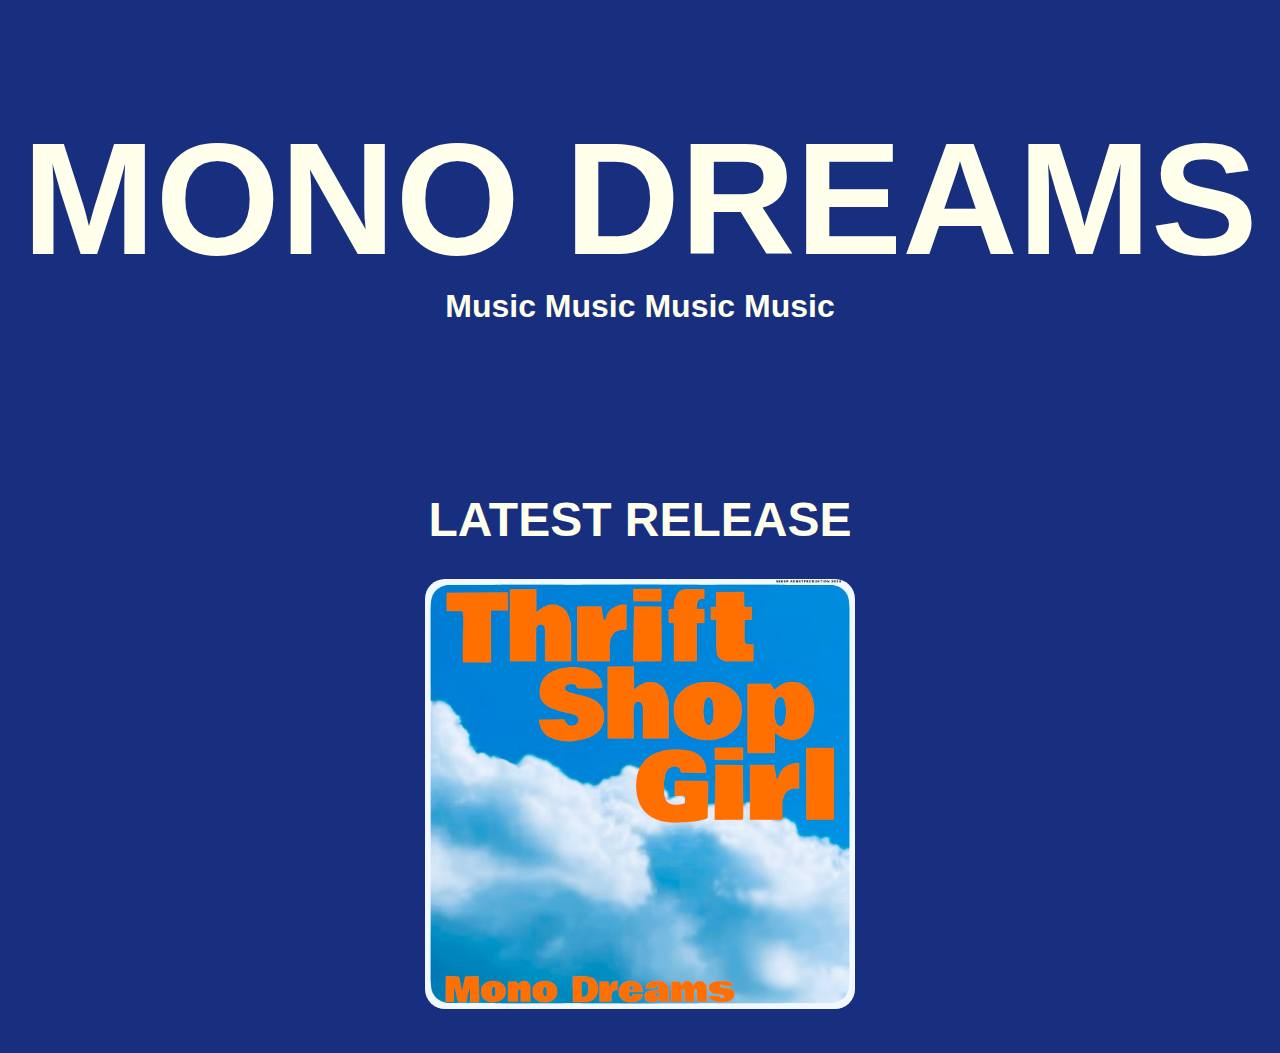
==== index.html @ 294a7757 "Add files via upload" ====
<!DOCTYPE html>
<html lang="en">
<head>
    <meta charset="UTF-8">
    <meta name="viewport" content="width=device-width, initial-scale=1.0">
    <title>Mono Dreams</title>
    <link rel="stylesheet" href="style.css">
</head>
<body>
    <h1>MONO DREAMS</h1>
    <h2>Music Music Music Music</h2>
    <br>
    <br>
    <br>
    <br>
    <br>
    <br>
    <h1 style ="font-size: 300%;">LATEST RELEASE</h1>
    <img src="thrift.jpg" height="400" class="cardCenter">
    <br>
    <br>

</body>
</html>
---- style.css ----
body 
{
    background-color: rgb(23, 47, 126);
}
h1
{
    color: rgb(255, 255, 235);
    font-family:Impact, Haettenschweiler, 'Arial Narrow Bold', sans-serif;
    text-align: center;
    font-size: 500%;
}
h2
{
    font-family: Impact, Haettenschweiler, 'Arial Narrow Bold', sans-serif;
    color: rgb(255, 255, 235);
    text-align: center;
    font-size: 170%;
    margin-top: -40px;
}
p
{
    font-family: Impact, Haettenschweiler, 'Arial Narrow Bold', sans-serif;
    color: rgb(255, 255, 235);
    text-align: center;
    margin-left: 10%;
    margin-right: 10%; 
}

.cardCenter {
    display: block;
    margin: auto;
    border: 0px;
    border-radius: 20px;
}
img {
    width: 430px;
    height: auto;
}

@media (min-width: 700px) {

    h1 {
        font-size: 700%;
    }
    h2 {
        margin-top: -70px;
    }

 }

@media (min-width: 1000px) {

    h1 {
        font-size: 1000%;
    }
    h2 {
        font-size: 200%;
        margin-top: -110px;
    }
    p {
        max-width: 700px;
        text-align: center;
        margin: 0 auto;
    }

 }
 @media (max-width: 500px) {
    p {
        
        text-align: justify;
        margin: 63 auto;
    }
 }
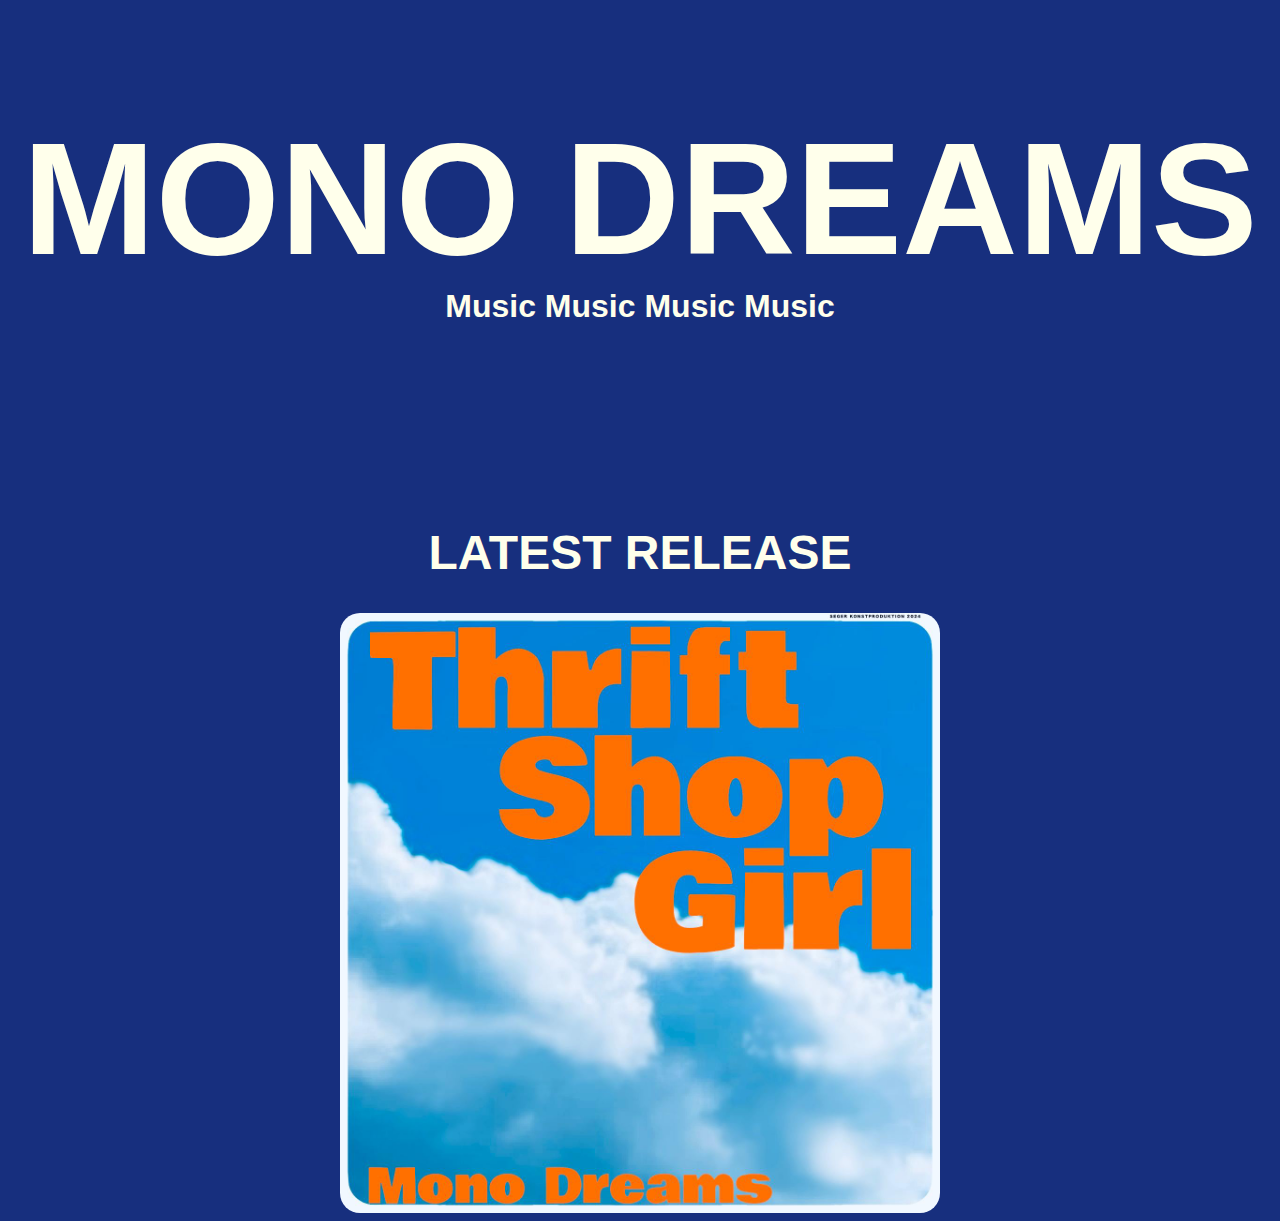
==== commit d36d16e6: "Update index.html" ====
--- a/index.html
+++ b/index.html
@@ -9,16 +9,9 @@
 <body>
     <h1>MONO DREAMS</h1>
     <h2>Music Music Music Music</h2>
-    <br>
-    <br>
-    <br>
-    <br>
-    <br>
-    <br>
-    <h1 style ="font-size: 300%;">LATEST RELEASE</h1>
+    <h1 class="break" style ="font-size: 300%;">LATEST RELEASE</h1>
     <img src="thrift.jpg" height="400" class="cardCenter">
-    <br>
-    <br>
+    
 
 </body>
-</html>+</html>
--- a/style.css
+++ b/style.css
@@ -26,15 +26,17 @@
     margin-right: 10%; 
 }
 
-.cardCenter {
+
+img {
+    width: 350px;
+    height: auto;
     display: block;
     margin: auto;
     border: 0px;
     border-radius: 20px;
 }
-img {
-    width: 430px;
-    height: auto;
+.break {
+    margin-top: 200px;
 }
 
 @media (min-width: 700px) {
@@ -45,6 +47,7 @@
     h2 {
         margin-top: -70px;
     }
+    
 
  }
 
@@ -62,12 +65,25 @@
         text-align: center;
         margin: 0 auto;
     }
+    img {
+        width: 600px;
+    }
 
  }
  @media (max-width: 500px) {
+    h1 {
+        font-size: 70px;
+    }
     p {
         
         text-align: justify;
         margin: 63 auto;
     }
- }+    img {
+        width: 230px;
+        border-radius: 15px;
+    }
+    .break{
+        margin-top: 100px;
+    }
+ }
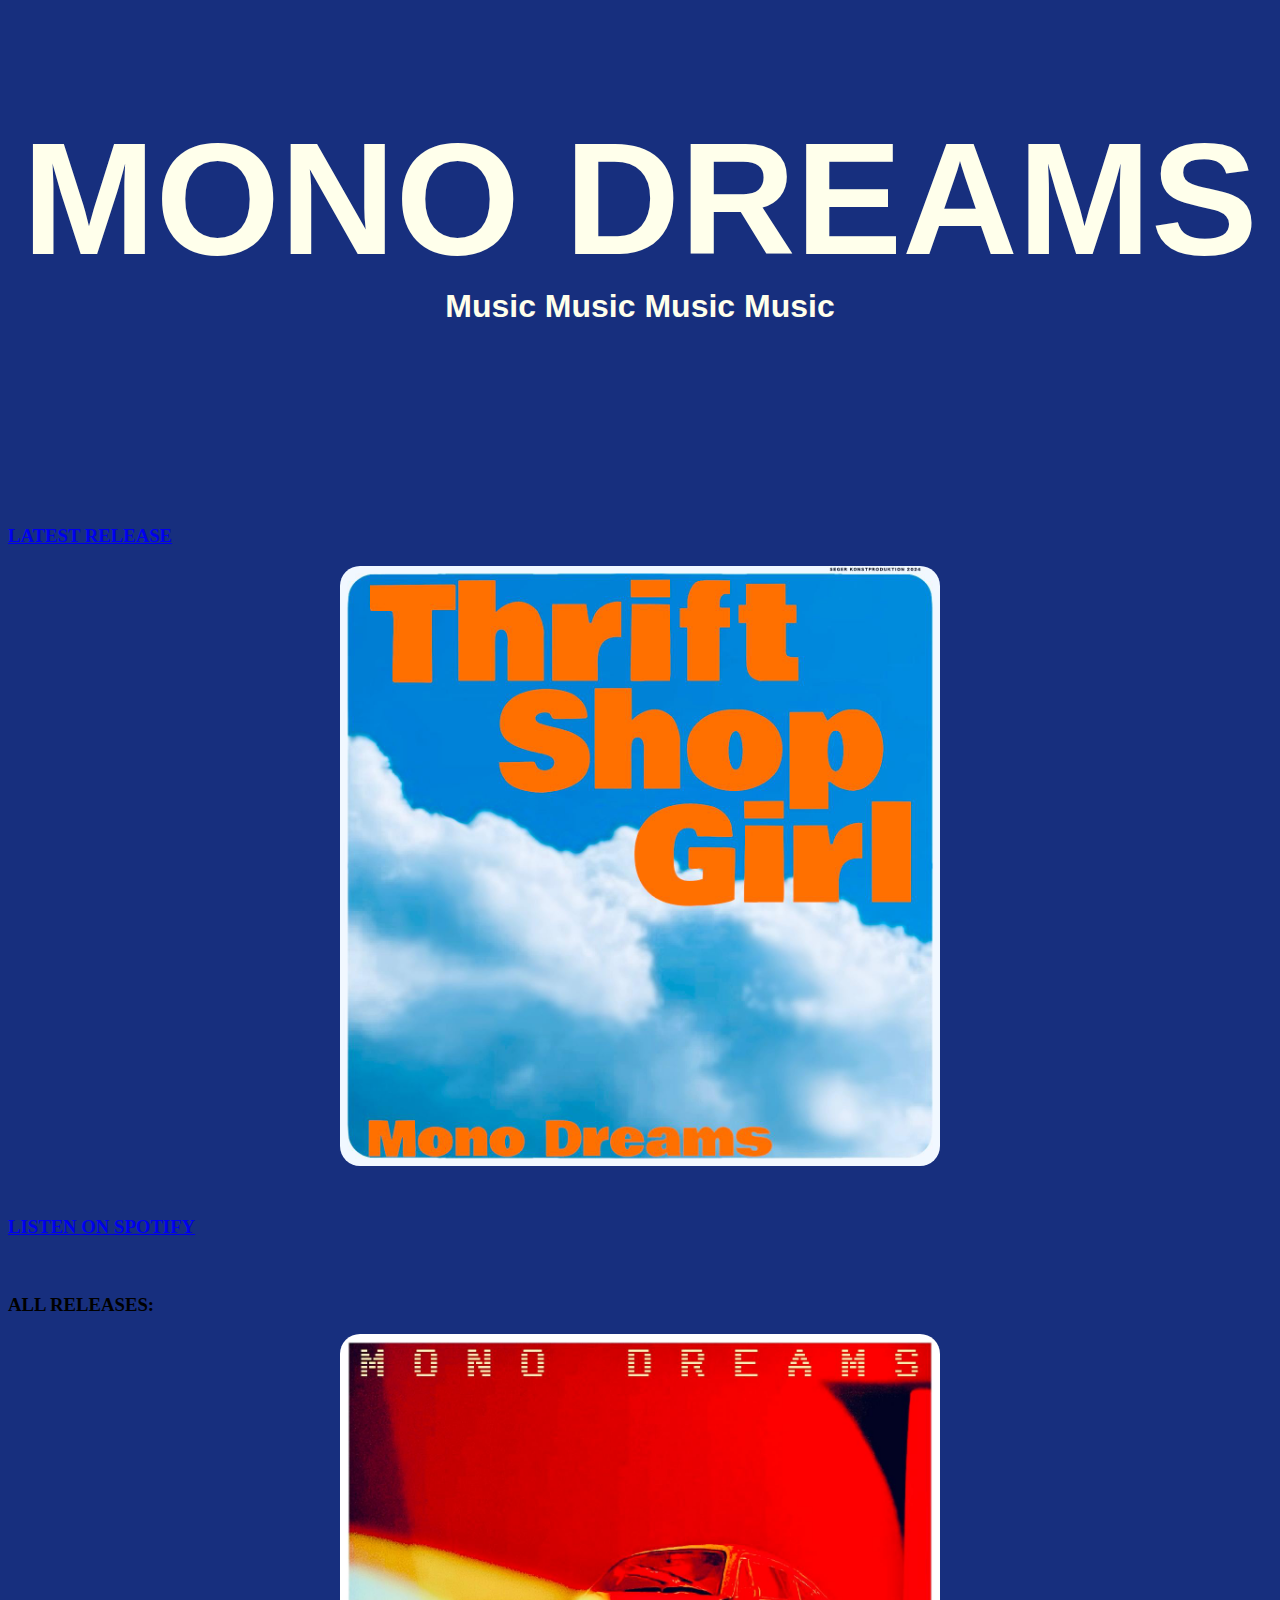
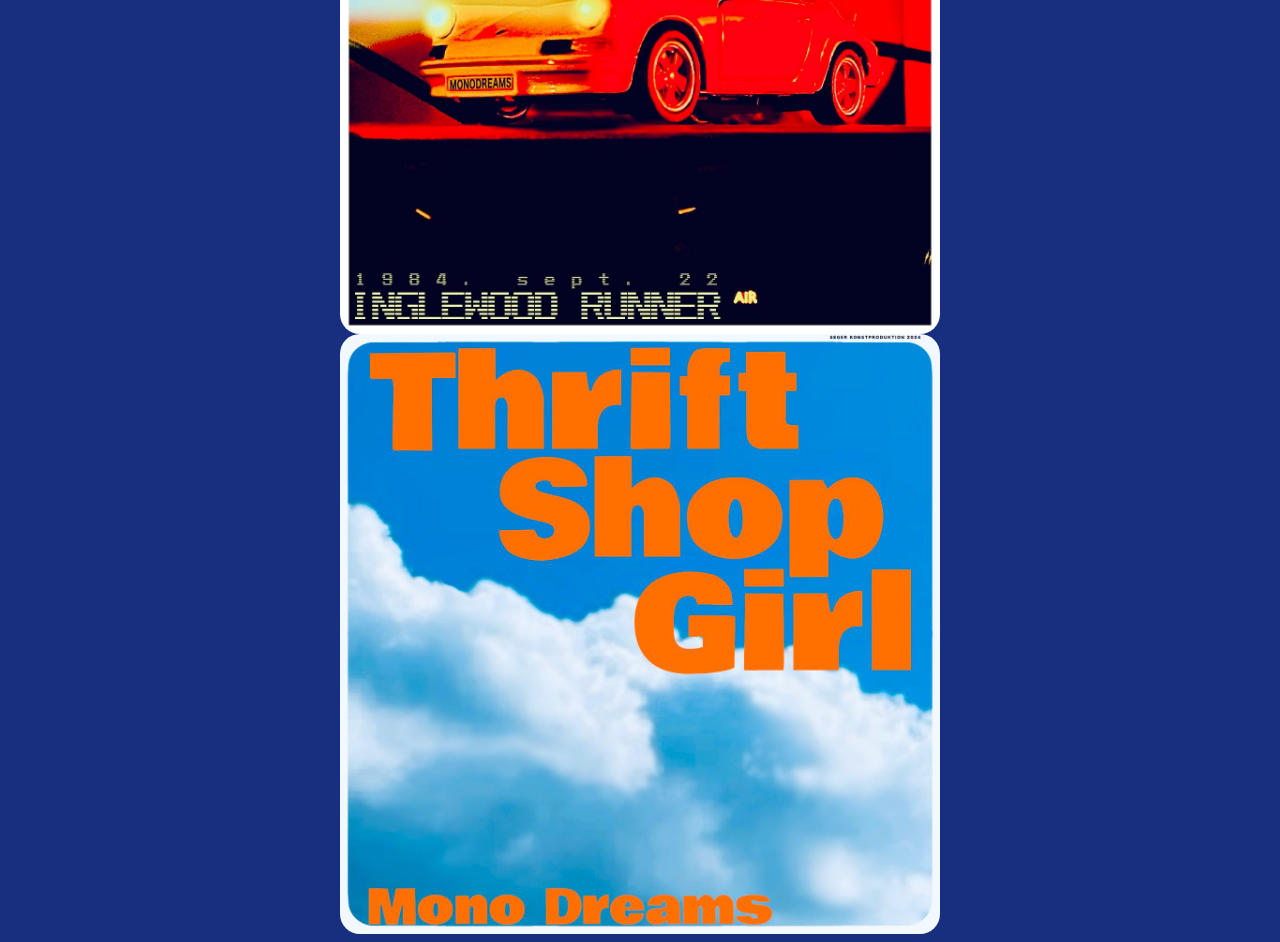
==== commit c400b872: "Update index.html" ====
--- a/index.html
+++ b/index.html
@@ -7,11 +7,44 @@
     <link rel="stylesheet" href="style.css">
 </head>
 <body>
+    
+    <header>
+    <div class="top">
     <h1>MONO DREAMS</h1>
     <h2>Music Music Music Music</h2>
-    <h1 class="break" style ="font-size: 300%;">LATEST RELEASE</h1>
-    <img src="thrift.jpg" height="400" class="cardCenter">
+    </div>
+    </header>
+
+    <main>
+    <h3 class="break">
+        <a href="https://open.spotify.com/album/6zKzTFUlU0olf4UFmrOg2P">LATEST RELEASE</a>
+    </h3>
+    <a href="https://open.spotify.com/album/6zKzTFUlU0olf4UFmrOg2P">
+        <img src="thrift.jpg" height="400" class="cardCenter">
+        <h3 style="margin-top: 50px;">LISTEN ON SPOTIFY</h3>
+    </a>
+    <br>
+    <div class="dark">
+        <h3>ALL RELEASES:</h3>      
+        <div style="margin-left: 10%; margin-right: 10%;">
+            <div class="cards">  
+            
+                <a href="https://open.spotify.com/album/3Knhh5wvZxhwTC6gbPI0Vq"><img src="inglewood.png"></a>
+                <a href="https://open.spotify.com/album/6zKzTFUlU0olf4UFmrOg2P"><img src="thrift.jpg"></a>
+
+            </div>
+        </div>   
+    </div>
     
+    </main>        
+        
+    <footer>
+        <p></p>
+    </footer>
+
+
+
+
 
 </body>
 </html>
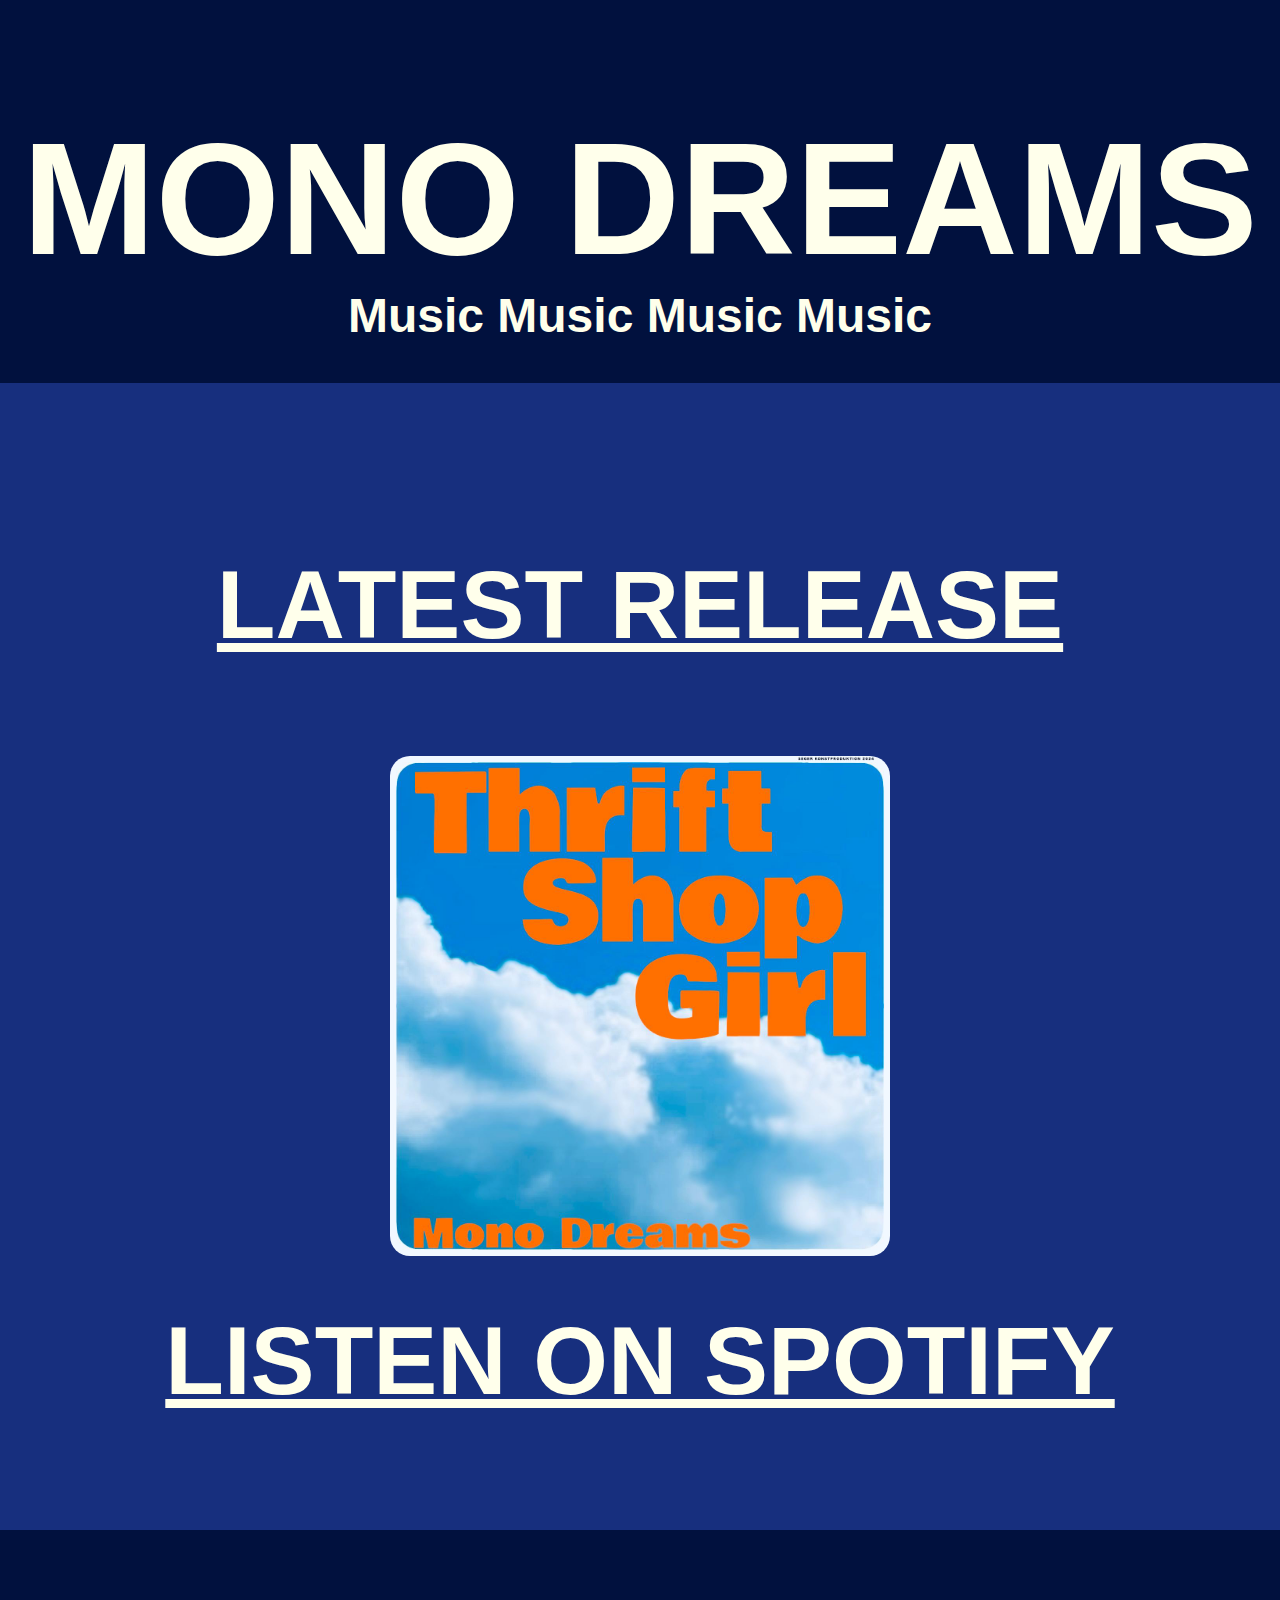
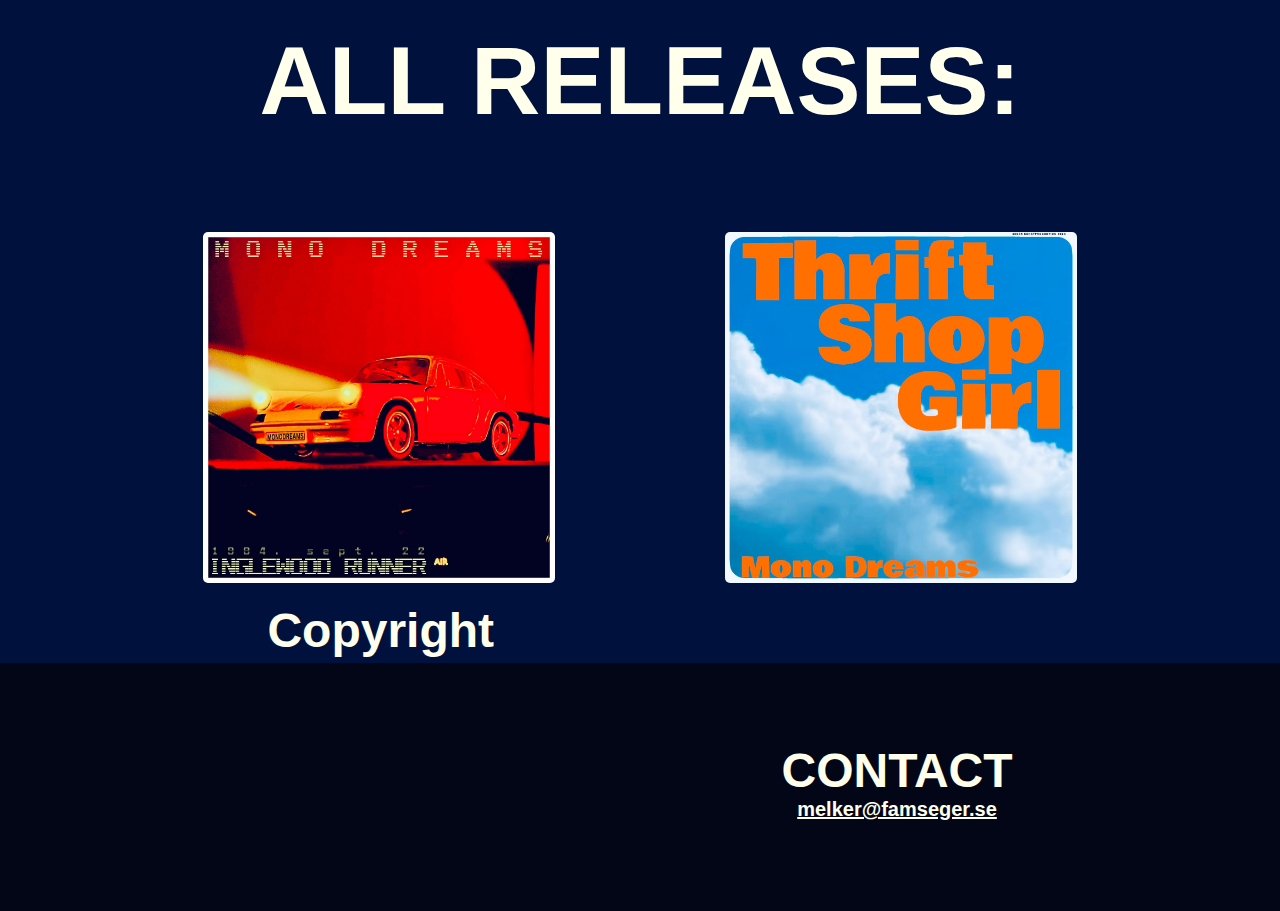
==== commit 875d9917: "Update index.html" ====
--- a/index.html
+++ b/index.html
@@ -5,6 +5,10 @@
     <meta name="viewport" content="width=device-width, initial-scale=1.0">
     <title>Mono Dreams</title>
     <link rel="stylesheet" href="style.css">
+    <link rel="preconnect" href="https://fonts.googleapis.com">
+    <link rel="preconnect" href="https://fonts.gstatic.com" crossorigin>
+    <link href="https://fonts.googleapis.com/css2?family=Anton&display=swap" rel="stylesheet">
+
 </head>
 <body>
     
@@ -39,7 +43,11 @@
     </main>        
         
     <footer>
-        <p></p>
+        <div class="cards">
+            <h2>Copyright</h2>
+        <h2 style="margin-top: 30px">CONTACT<a href="mailto:melker@famseger.se"><p style="font-size: 20px;">melker@famseger.se</p></a></h2>
+        
+    </div>
     </footer>
 
 
--- a/style.css
+++ b/style.css
@@ -1,6 +1,11 @@
 body 
 {
     background-color: rgb(23, 47, 126);
+    min-height: 100vh;
+    margin-left: 0;
+    margin-right: 0;
+    margin-bottom: 0px;
+
 }
 h1
 {
@@ -17,15 +22,26 @@
     font-size: 170%;
     margin-top: -40px;
 }
+h3{
+    color: rgb(255, 255, 235);
+    font-family:Impact, Haettenschweiler, 'Arial Narrow Bold', sans-serif;
+    text-align: center;
+    font-size: 300%;
+    margin-left: 30px;
+    margin-right: 30px;
+}
 p
 {
     font-family: Impact, Haettenschweiler, 'Arial Narrow Bold', sans-serif;
     color: rgb(255, 255, 235);
     text-align: center;
-    margin-left: 10%;
-    margin-right: 10%; 
+    margin-left: 50px;
+    margin-right: 50px;
 }
-
+a
+{
+    color: rgb(255, 255, 235);;
+}
 
 img {
     width: 350px;
@@ -36,7 +52,51 @@
     border-radius: 20px;
 }
 .break {
-    margin-top: 200px;
+    margin-top: 300px;
+}
+.top {
+    background-color: rgb(1, 17, 62);
+    position: absolute;
+    top: 0;
+    left: 0;
+    width: 100%;
+}
+.dark {
+    background-color: rgb(1, 17, 62);
+    padding-bottom: 50px;
+    flex-grow: 1;
+    margin-left: 0px;
+    margin-right: 0px;
+    padding-left: 0px;
+    padding-right: 0px;
+    width: 100%;
+    display: flex;
+    flex-direction: column;
+    margin-bottom: 0;
+}
+footer{
+    background-color: rgb(2, 6, 22);
+    left: 0;
+    width: 100%;
+    position: relative;
+    padding-top: 50px;
+    padding-bottom: 50px;
+    margin-bottom: 0px;
+    bottom: 0;
+}
+
+.cards {
+    display: flex;
+    flex-direction: row;
+    justify-content: space-evenly;
+    gap: 20px;
+    
+}
+.cards img {
+    width: 70%;
+    max-width: 1000px;
+    border-radius: 5px;
+    margin-bottom: 30px;
 }
 
 @media (min-width: 700px) {
@@ -47,18 +107,24 @@
     h2 {
         margin-top: -70px;
     }
-    
-
- }
-
+    h3 {
+        font-size: 450%;
+    }
+    .break {
+        margin-top: 350px;
+    }
+}
 @media (min-width: 1000px) {
 
     h1 {
         font-size: 1000%;
     }
     h2 {
-        font-size: 200%;
+        font-size: 300%;
         margin-top: -110px;
+    }
+    h3 {
+        font-size: 600%;
     }
     p {
         max-width: 700px;
@@ -66,24 +132,40 @@
         margin: 0 auto;
     }
     img {
-        width: 600px;
+        width: 500px;
+    }
+    .break {
+        margin-top: 550px;
     }
 
  }
+ 
+
+    
+
+
  @media (max-width: 500px) {
     h1 {
-        font-size: 70px;
+        font-size: 90px;
     }
     p {
         
         text-align: justify;
-        margin: 63 auto;
+        margin: 0 auto;
     }
     img {
         width: 230px;
         border-radius: 15px;
     }
     .break{
-        margin-top: 100px;
+        margin-top: 425px;
     }
  }
+ @media (max-width: 350px) {
+    h1 {
+        font-size: 80px;
+    }
+    .break{
+        margin-top: 350px;
+    }
+}
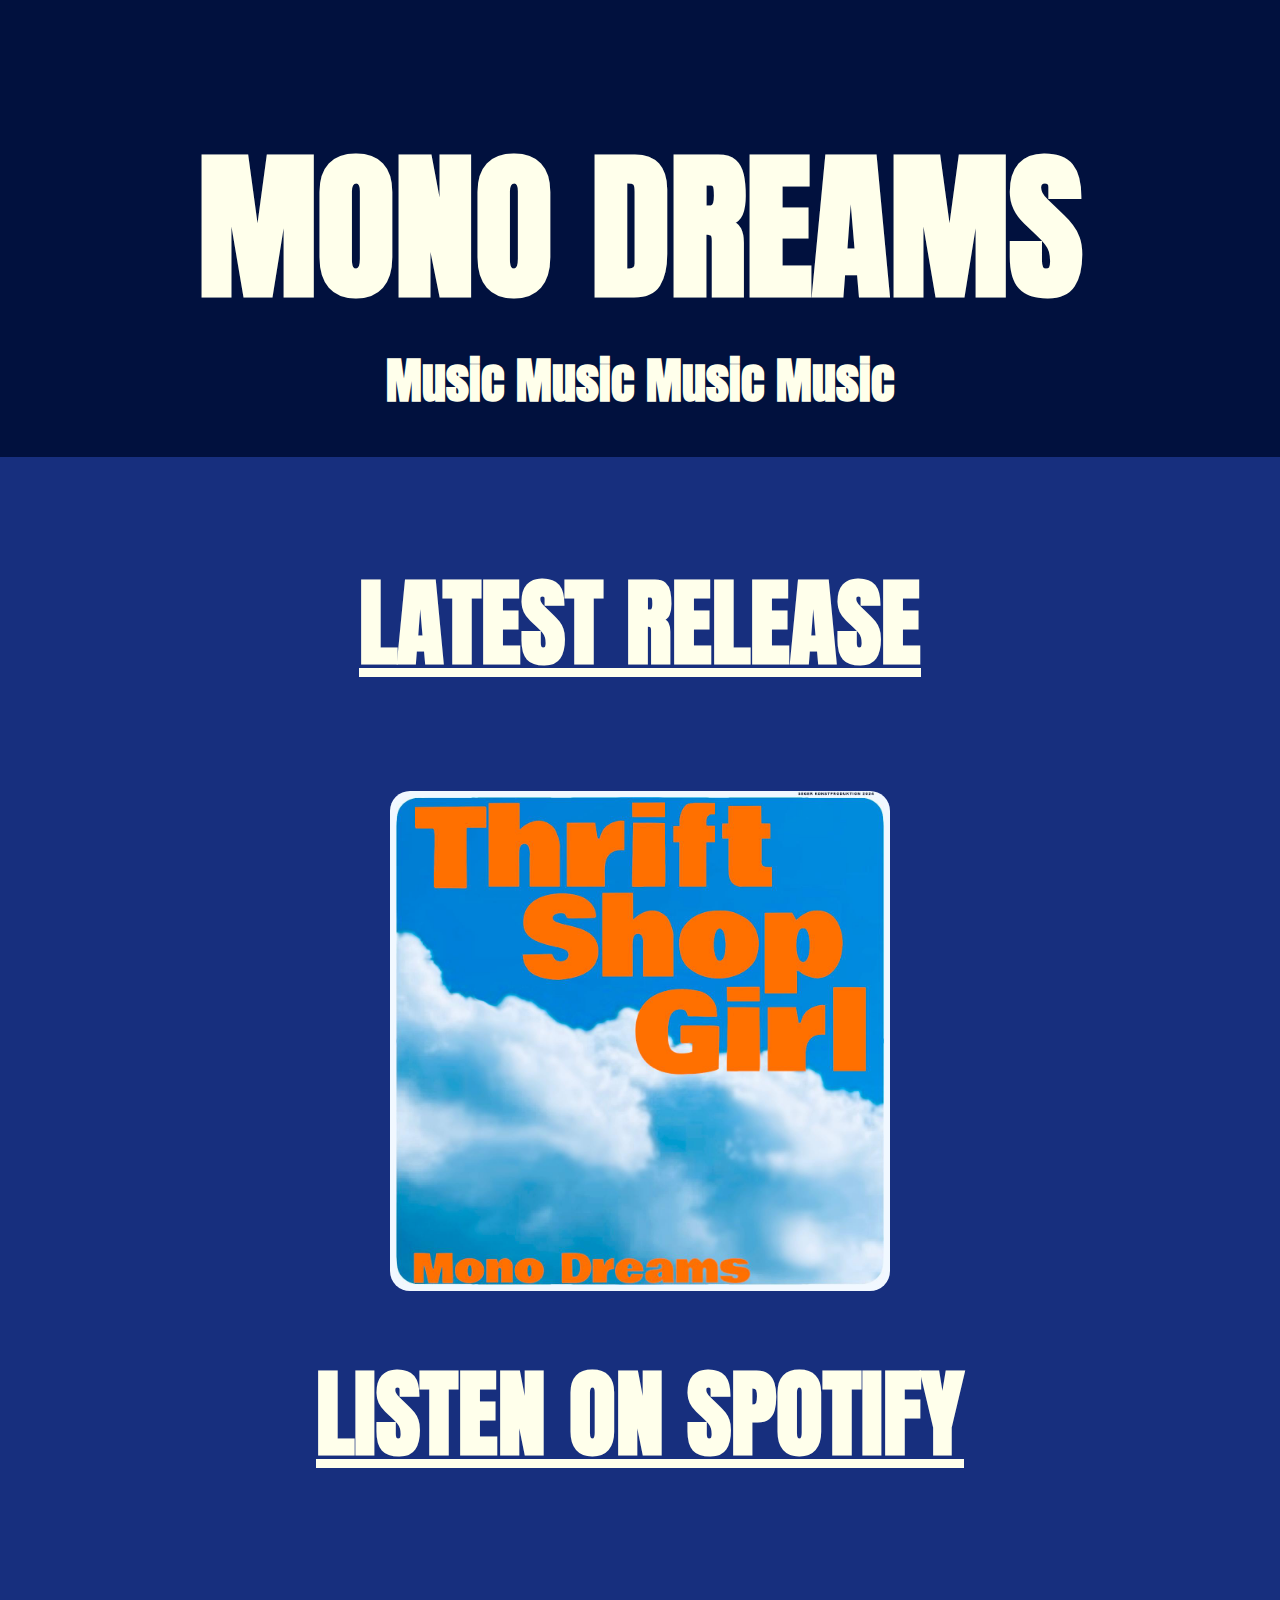
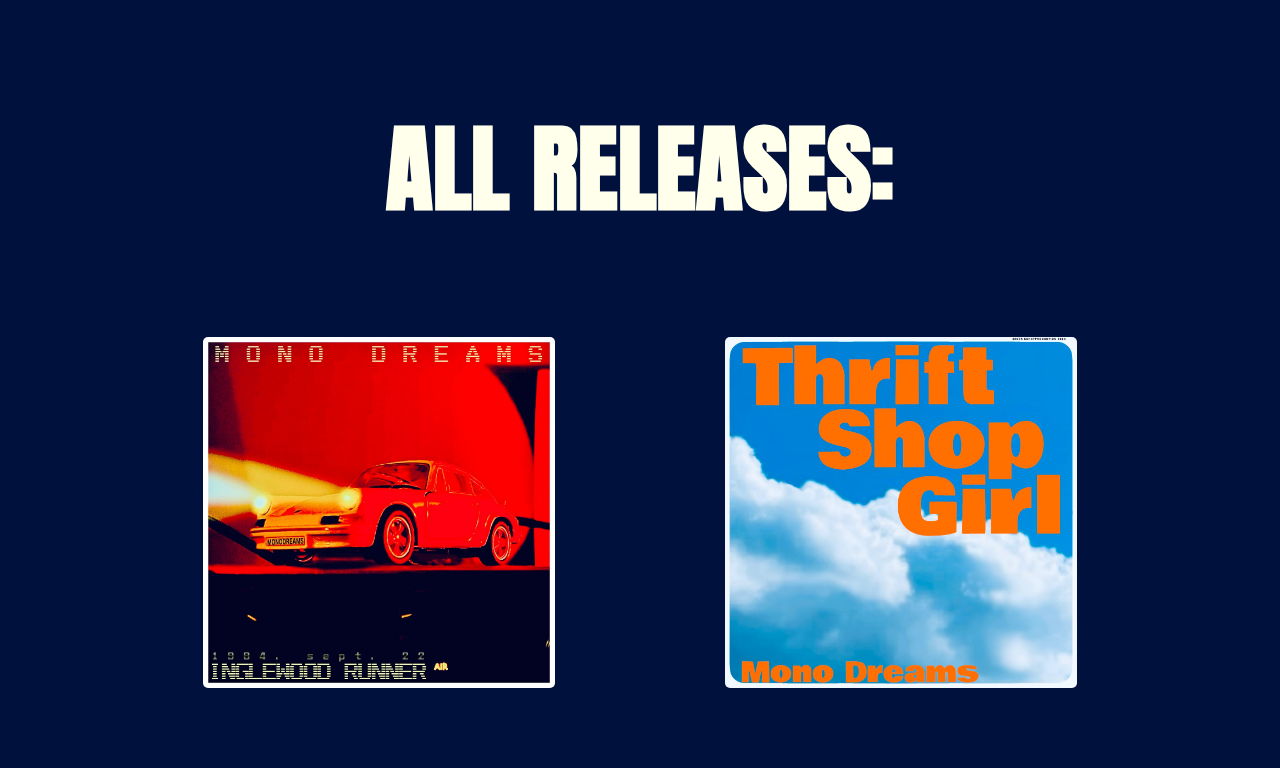
==== commit 698e2027: "Update index.html" ====
--- a/index.html
+++ b/index.html
@@ -42,13 +42,13 @@
     
     </main>        
         
-    <footer>
+    <!--<footer>
         <div class="cards">
             <h2>Copyright</h2>
         <h2 style="margin-top: 30px">CONTACT<a href="mailto:melker@famseger.se"><p style="font-size: 20px;">melker@famseger.se</p></a></h2>
         
     </div>
-    </footer>
+    </footer>-->
 
 
 
--- a/style.css
+++ b/style.css
@@ -10,13 +10,13 @@
 h1
 {
     color: rgb(255, 255, 235);
-    font-family:Impact, Haettenschweiler, 'Arial Narrow Bold', sans-serif;
+    font-family: Impact, 'Anton';
     text-align: center;
     font-size: 500%;
 }
 h2
 {
-    font-family: Impact, Haettenschweiler, 'Arial Narrow Bold', sans-serif;
+    font-family: Impact, 'Anton';
     color: rgb(255, 255, 235);
     text-align: center;
     font-size: 170%;
@@ -24,7 +24,7 @@
 }
 h3{
     color: rgb(255, 255, 235);
-    font-family:Impact, Haettenschweiler, 'Arial Narrow Bold', sans-serif;
+    font-family: Impact, 'Anton';
     text-align: center;
     font-size: 300%;
     margin-left: 30px;
@@ -32,7 +32,7 @@
 }
 p
 {
-    font-family: Impact, Haettenschweiler, 'Arial Narrow Bold', sans-serif;
+    font-family: Impact, 'Anton';
     color: rgb(255, 255, 235);
     text-align: center;
     margin-left: 50px;
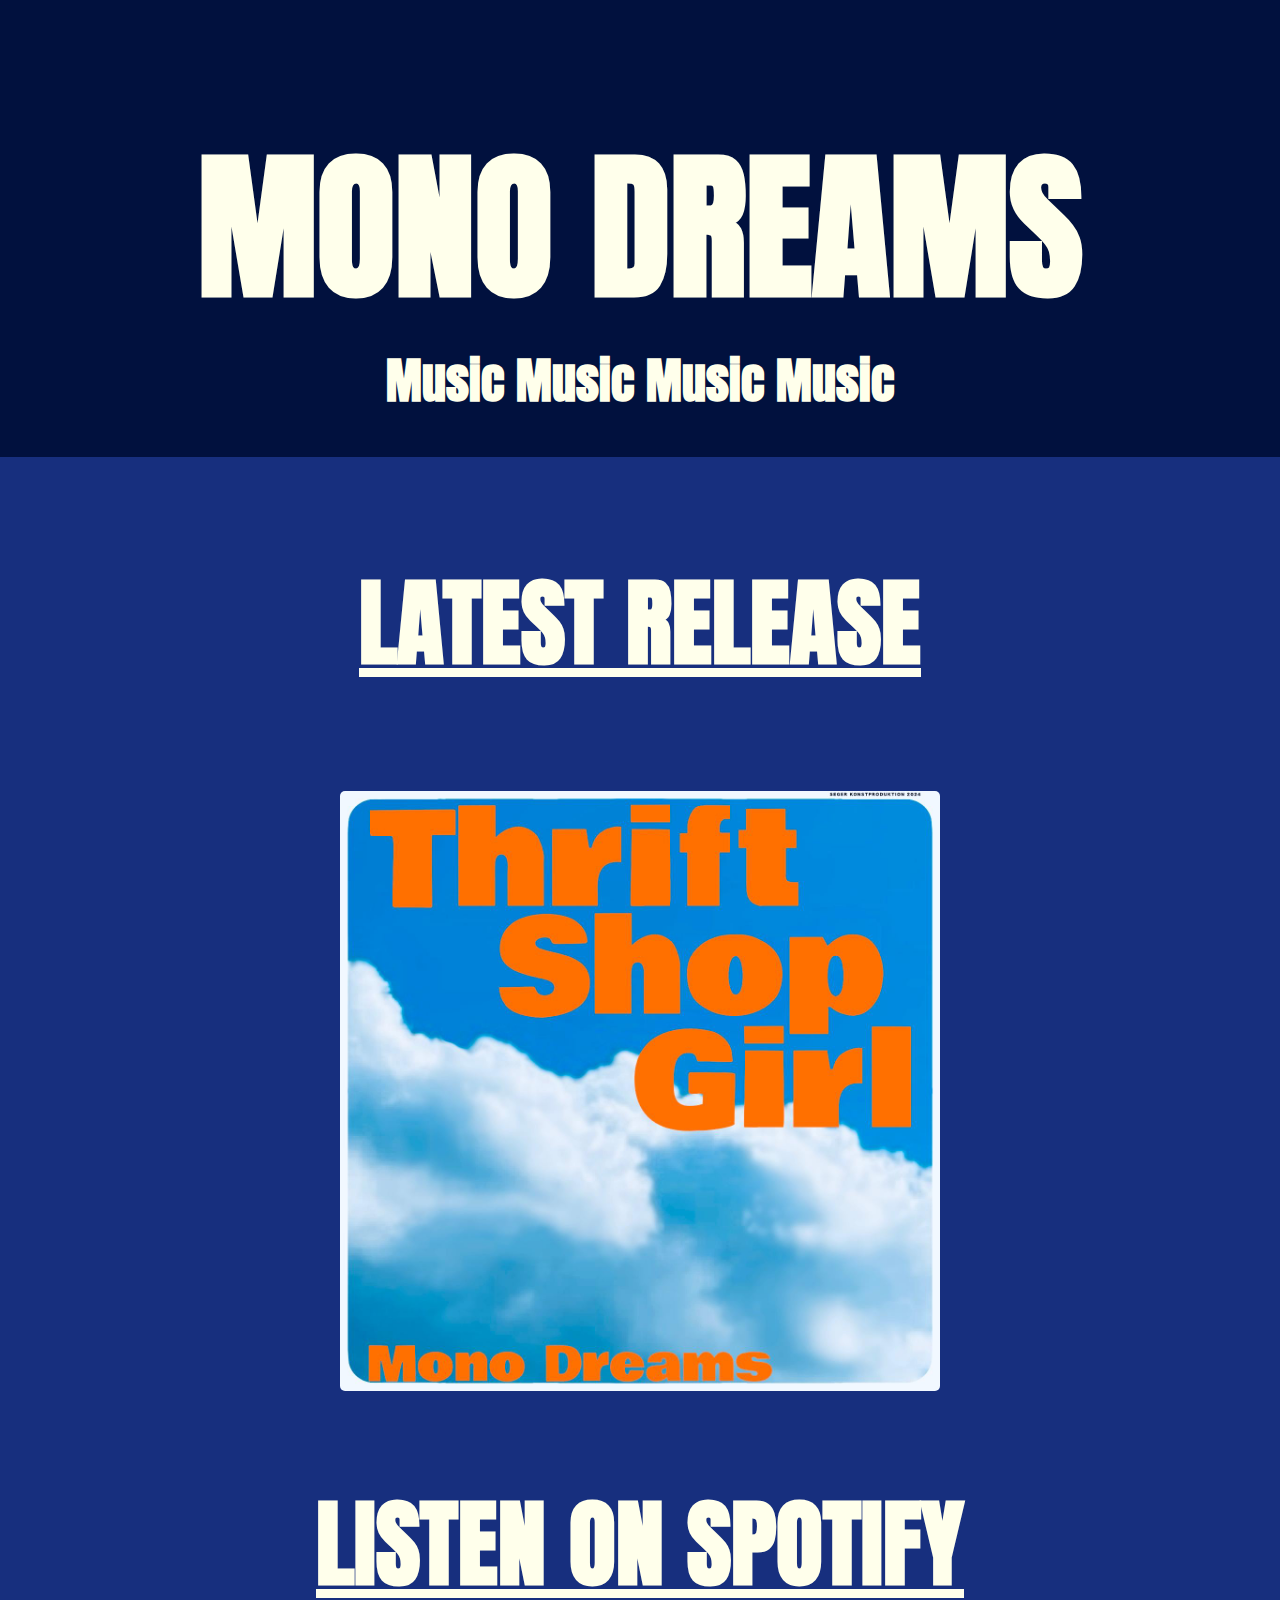
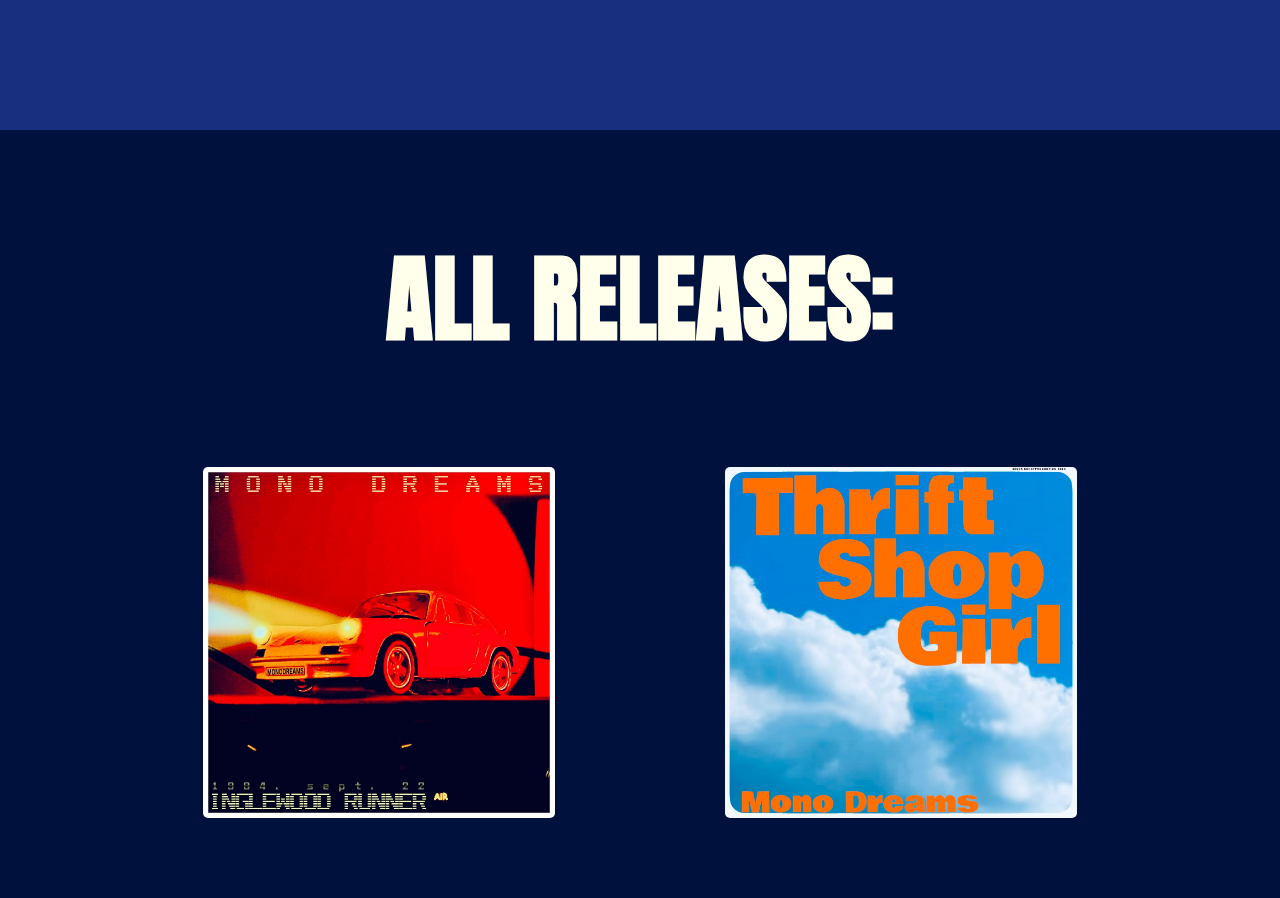
==== commit 52d7c717: "Update index.html" ====
--- a/index.html
+++ b/index.html
@@ -14,7 +14,7 @@
     
     <header>
     <div class="top">
-    <h1>MONO DREAMS</h1>
+    <h1><span>MONO DREAMS</span></h1>
     <h2>Music Music Music Music</h2>
     </div>
     </header>
@@ -24,8 +24,9 @@
         <a href="https://open.spotify.com/album/6zKzTFUlU0olf4UFmrOg2P">LATEST RELEASE</a>
     </h3>
     <a href="https://open.spotify.com/album/6zKzTFUlU0olf4UFmrOg2P">
-        <img src="thrift.jpg" height="400" class="cardCenter">
-        <h3 style="margin-top: 50px;">LISTEN ON SPOTIFY</h3>
+        <div class="cards"><img src="thrift.jpg" height="400px" ></div>
+    </a>
+        <a href="https://open.spotify.com/album/6zKzTFUlU0olf4UFmrOg2P"><h3 style="margin-top: 50px;">LISTEN ON SPOTIFY</h3>
     </a>
     <br>
     <div class="dark">
--- a/style.css
+++ b/style.css
@@ -1,28 +1,32 @@
-body 
-{
+body {
     background-color: rgb(23, 47, 126);
     min-height: 100vh;
     margin-left: 0;
     margin-right: 0;
     margin-bottom: 0px;
-
-}
-h1
-{
+}
+
+h1 {
     color: rgb(255, 255, 235);
     font-family: Impact, 'Anton';
     text-align: center;
     font-size: 500%;
-}
-h2
-{
+    overflow: hidden;  /* Ensure overflow is hidden */
+    position: relative;
+    animation: reveal 1s ease-in-out forwards;  /* Apply animation */
+}
+
+
+
+h2 {
     font-family: Impact, 'Anton';
     color: rgb(255, 255, 235);
     text-align: center;
     font-size: 170%;
     margin-top: -40px;
 }
-h3{
+
+h3 {
     color: rgb(255, 255, 235);
     font-family: Impact, 'Anton';
     text-align: center;
@@ -30,17 +34,17 @@
     margin-left: 30px;
     margin-right: 30px;
 }
-p
-{
+
+p {
     font-family: Impact, 'Anton';
     color: rgb(255, 255, 235);
     text-align: center;
     margin-left: 50px;
     margin-right: 50px;
 }
-a
-{
-    color: rgb(255, 255, 235);;
+
+a {
+    color: rgb(255, 255, 235);
 }
 
 img {
@@ -51,9 +55,11 @@
     border: 0px;
     border-radius: 20px;
 }
+
 .break {
     margin-top: 300px;
 }
+
 .top {
     background-color: rgb(1, 17, 62);
     position: absolute;
@@ -61,6 +67,7 @@
     left: 0;
     width: 100%;
 }
+
 .dark {
     background-color: rgb(1, 17, 62);
     padding-bottom: 50px;
@@ -74,7 +81,8 @@
     flex-direction: column;
     margin-bottom: 0;
 }
-footer{
+
+footer {
     background-color: rgb(2, 6, 22);
     left: 0;
     width: 100%;
@@ -90,82 +98,103 @@
     flex-direction: row;
     justify-content: space-evenly;
     gap: 20px;
-    
-}
+}
+
 .cards img {
     width: 70%;
-    max-width: 1000px;
+    max-width: 600px;
     border-radius: 5px;
     margin-bottom: 30px;
+    transition: 0.5s;
+}
+.cards img:hover {
+    width: 75%;
+    max-width: 650px;
 }
 
 @media (min-width: 700px) {
-
     h1 {
         font-size: 700%;
     }
+
     h2 {
         margin-top: -70px;
     }
+
     h3 {
         font-size: 450%;
     }
+
     .break {
         margin-top: 350px;
     }
 }
+
 @media (min-width: 1000px) {
-
     h1 {
         font-size: 1000%;
     }
+
     h2 {
         font-size: 300%;
         margin-top: -110px;
     }
+
     h3 {
         font-size: 600%;
     }
+
     p {
         max-width: 700px;
         text-align: center;
         margin: 0 auto;
     }
+
     img {
         width: 500px;
     }
+
     .break {
         margin-top: 550px;
     }
-
- }
- 
-
-    
-
-
- @media (max-width: 500px) {
+}
+
+@media (max-width: 500px) {
     h1 {
         font-size: 90px;
     }
+
     p {
-        
         text-align: justify;
         margin: 0 auto;
     }
+
     img {
         width: 230px;
         border-radius: 15px;
     }
-    .break{
+
+    .break {
         margin-top: 425px;
     }
- }
- @media (max-width: 350px) {
+}
+
+@media (max-width: 350px) {
     h1 {
         font-size: 80px;
     }
-    .break{
+
+    .break {
         margin-top: 350px;
     }
 }
+
+@keyframes reveal {
+    0% {
+
+        opacity: 50%;
+    }
+    100% {
+        opacity: 100%;
+    }
+}
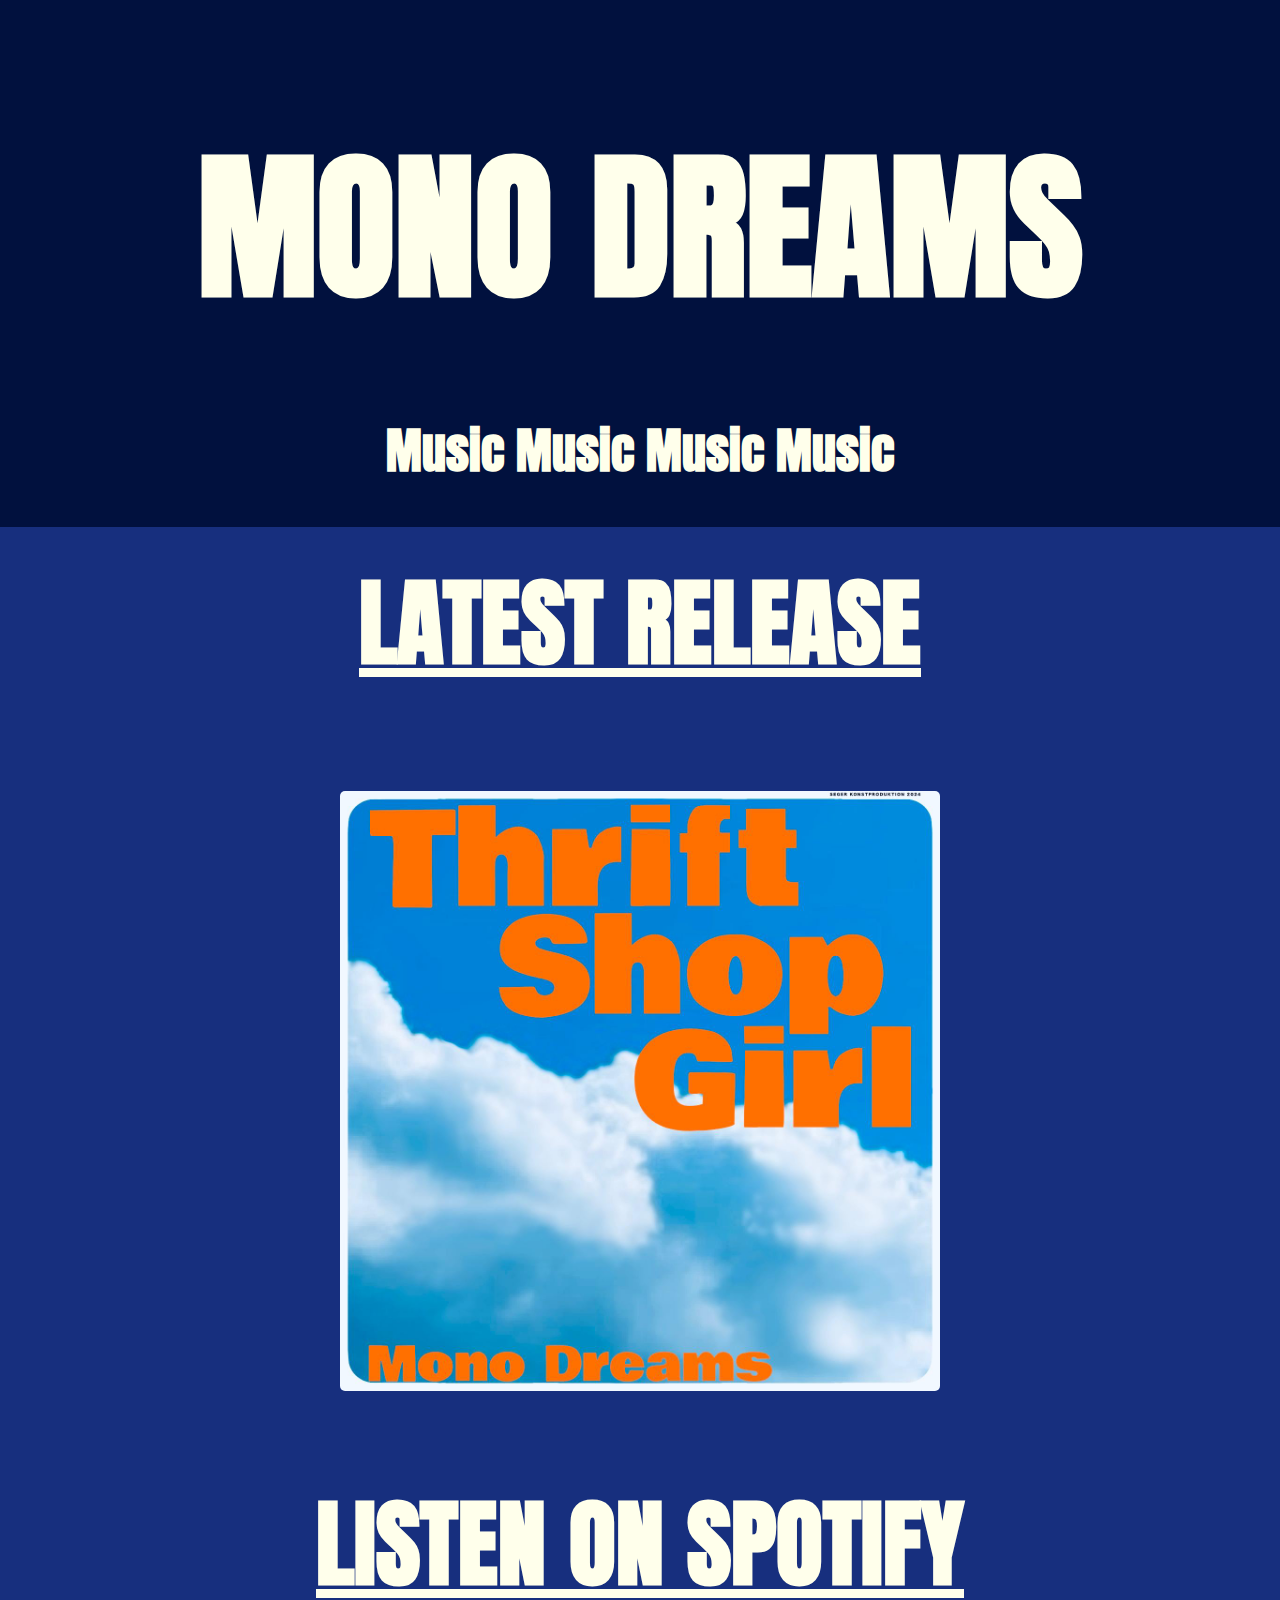
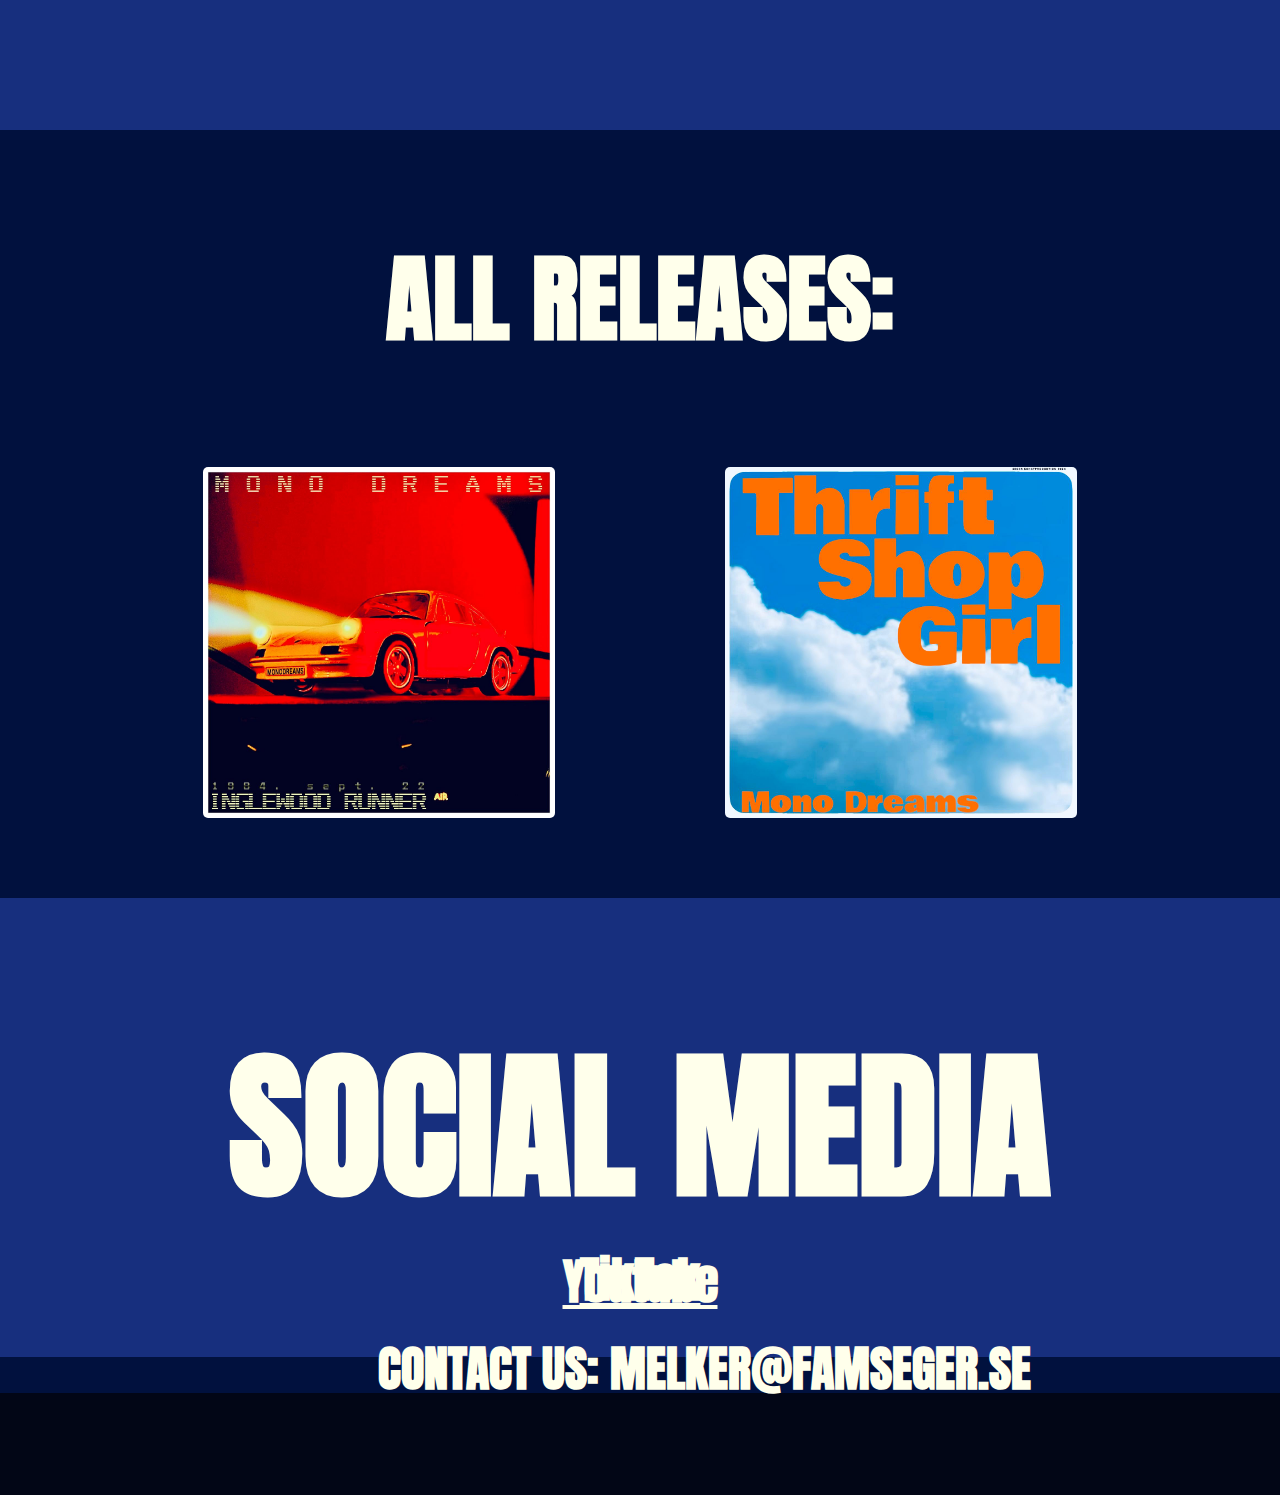
==== commit c6f02e87: "Update index.html" ====
--- a/index.html
+++ b/index.html
@@ -7,19 +7,26 @@
     <link rel="stylesheet" href="style.css">
     <link rel="preconnect" href="https://fonts.googleapis.com">
     <link rel="preconnect" href="https://fonts.gstatic.com" crossorigin>
+    <link rel="icon" href="favicon.ico" type="image/x-icon">
     <link href="https://fonts.googleapis.com/css2?family=Anton&display=swap" rel="stylesheet">
 
 </head>
 <body>
     
     <header>
-    <div class="top">
+
+<div class="top" style="animation: reveal 1s ease-out; ">
     <h1><span>MONO DREAMS</span></h1>
-    <h2>Music Music Music Music</h2>
+
+
+    <h2 style="margin-top: -40px;">Music Music Music Music</h2>
     </div>
     </header>
 
     <main>
+    
+    <div class ="light">
+    <div style="animation: reveal 1s ease-out;">
     <h3 class="break">
         <a href="https://open.spotify.com/album/6zKzTFUlU0olf4UFmrOg2P">LATEST RELEASE</a>
     </h3>
@@ -40,16 +47,32 @@
             </div>
         </div>   
     </div>
+    <div class="lightOrange">
+        <h1>SOCIAL MEDIA</h1>
+    </div>
+    <div class="darkOrange">
+        <a href="https://www.tiktok.com/@monodreams"><h2>TikTok</h2></a>
+        <a href="https://www.youtube.com/channel/UCAETPjaueeT_BwTiXq9r44Q"><h2>Youtube</h2></a>
+
+    </div>
+    <div class="dark" style="margin-bottom: -50px">
+        <br>
+        <br>
+    </div>
+</div>
     
     </main>        
         
-    <!--<footer>
-        <div class="cards">
-            <h2>Copyright</h2>
-        <h2 style="margin-top: 30px">CONTACT<a href="mailto:melker@famseger.se"><p style="font-size: 20px;">melker@famseger.se</p></a></h2>
+    <footer>
         
-    </div>
-    </footer>-->
+
+       
+
+        <div class="footer-column" style="margin-left: 10vw">
+            <h2 class="mail">CONTACT US: MELKER@FAMSEGER.SE</h2>
+
+         </div>
+    </footer>
 
 
 
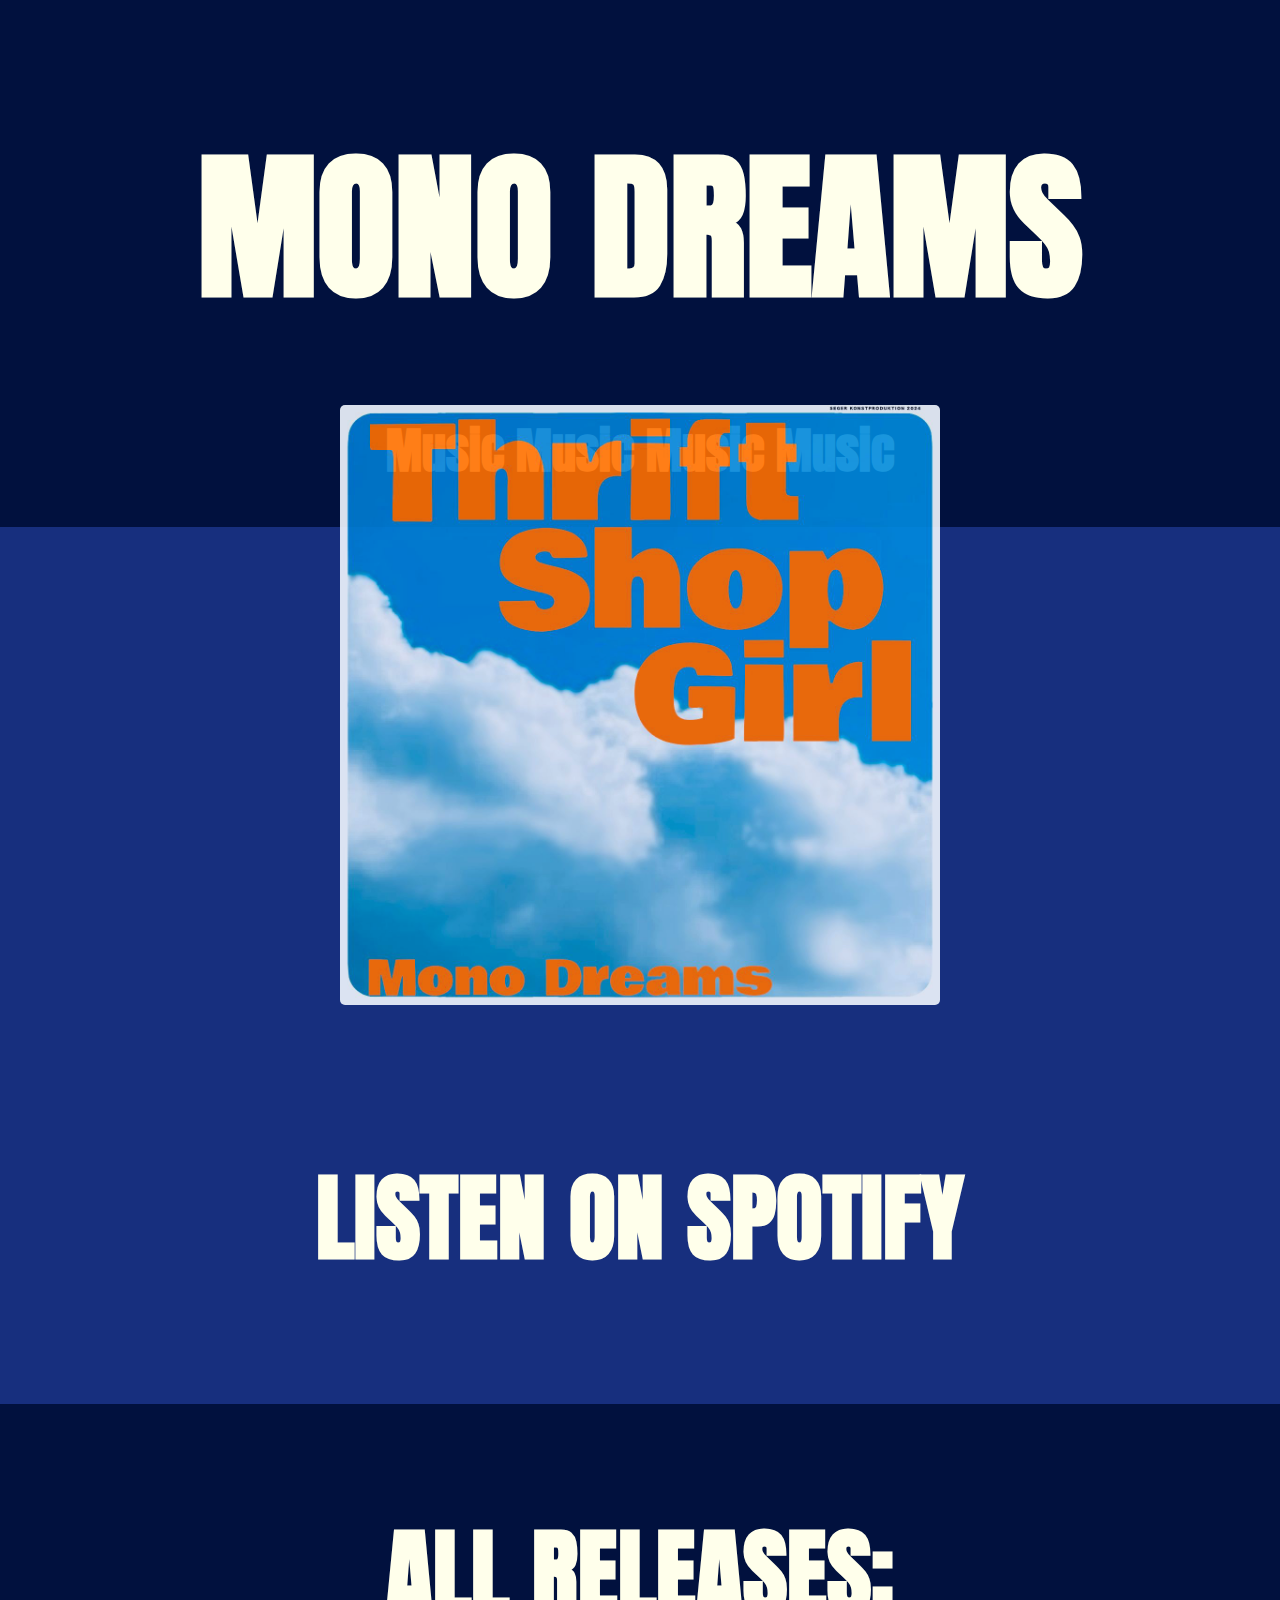
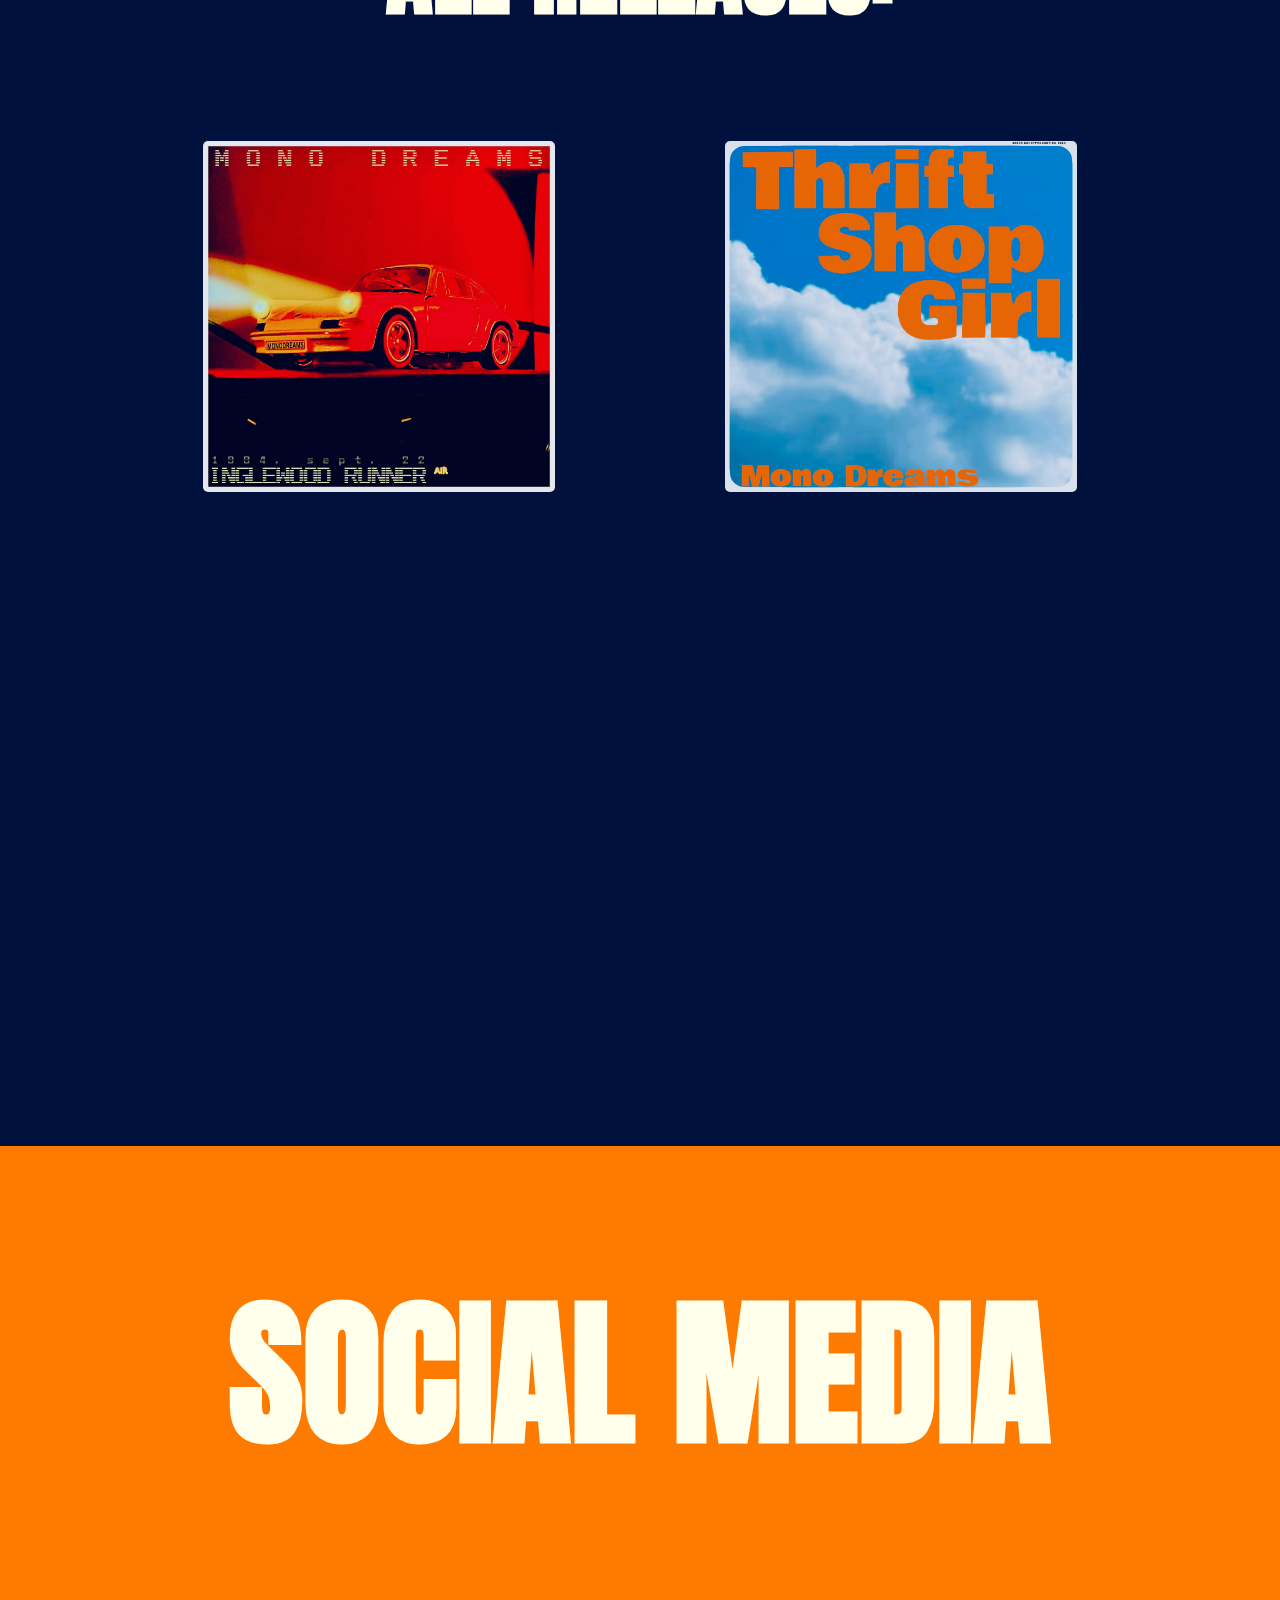
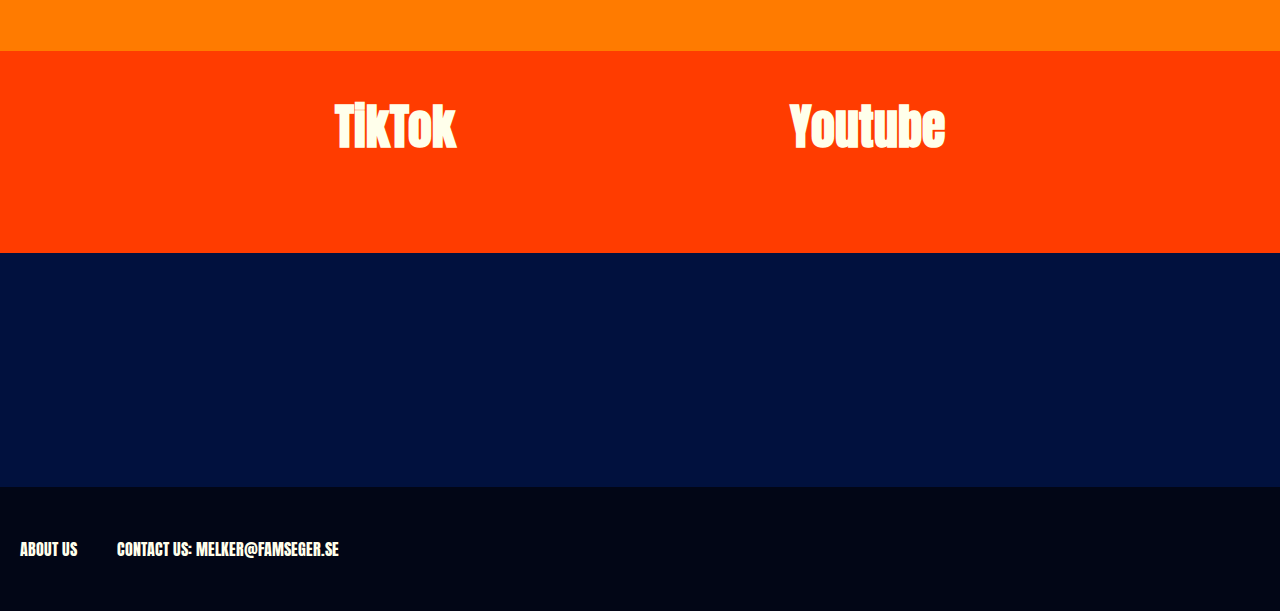
==== commit 37120673: "Update index.html" ====
--- a/index.html
+++ b/index.html
@@ -13,21 +13,42 @@
 </head>
 <body>
     
-    <header>
+    <div class="header">
+        <div class="innerHeader">
+            <div class="logoContainer">
+                <img src="Mono-logo.png" alt="Mono Dreams Logo" style="height: 50px; width: 50px;position: fixed;
+                display: flex;
+                flex-direction: row;
+                justify-content: center;
+                align-items: center;
+                margin-top: 10px;
+                margin-bottom: 10px;
+                margin-left: 20px;
+                float: left;">
+            </div>
+            <ul class="nav">
+                <a href="https://open.spotify.com/artist/3oT3z1pLb29n2g9qBHTH1J">Mono Dreams</a>
+            </ul>
+        </div>
+        
+    </div>
 
-<div class="top" style="animation: reveal 1s ease-out; ">
+    <main>
+
+    <div class="top" style="animation: reveal 1s ease-out; ">
     <h1><span>MONO DREAMS</span></h1>
 
 
     <h2 style="margin-top: -40px;">Music Music Music Music</h2>
     </div>
-    </header>
 
-    <main>
+
+
     
     <div class ="light">
     <div style="animation: reveal 1s ease-out;">
-    <h3 class="break">
+        <br>
+    <h3 >
         <a href="https://open.spotify.com/album/6zKzTFUlU0olf4UFmrOg2P">LATEST RELEASE</a>
     </h3>
     <a href="https://open.spotify.com/album/6zKzTFUlU0olf4UFmrOg2P">
@@ -39,8 +60,7 @@
     <div class="dark">
         <h3>ALL RELEASES:</h3>      
         <div style="margin-left: 10%; margin-right: 10%;">
-            <div class="cards">  
-            
+            <div class="cards" style="margin-bottom: 30%">
                 <a href="https://open.spotify.com/album/3Knhh5wvZxhwTC6gbPI0Vq"><img src="inglewood.png"></a>
                 <a href="https://open.spotify.com/album/6zKzTFUlU0olf4UFmrOg2P"><img src="thrift.jpg"></a>
 
@@ -55,9 +75,9 @@
         <a href="https://www.youtube.com/channel/UCAETPjaueeT_BwTiXq9r44Q"><h2>Youtube</h2></a>
 
     </div>
-    <div class="dark" style="margin-bottom: -50px">
+    <div class="dark" style="margin-bottom: -90px;">
         <br>
-        <br>
+
     </div>
 </div>
     
@@ -66,12 +86,15 @@
     <footer>
         
 
-       
+        <div class="footer-column">
+            <a href="about.html"><p>ABOUT US</p></a>
+         </div>
 
-        <div class="footer-column" style="margin-left: 10vw">
-            <h2 class="mail">CONTACT US: MELKER@FAMSEGER.SE</h2>
+        <div class="footer-column" >
+            <p >CONTACT US: MELKER@FAMSEGER.SE</p>
 
          </div>
+        
     </footer>
 
 
--- a/style.css
+++ b/style.css
@@ -1,5 +1,6 @@
 body {
-    background-color: rgb(23, 47, 126);
+    /**/
+    background-color: black;
     min-height: 100vh;
     margin-left: 0;
     margin-right: 0;
@@ -13,17 +14,24 @@
     font-size: 500%;
     overflow: hidden;  /* Ensure overflow is hidden */
     position: relative;
-    animation: reveal 1s ease-in-out forwards;  /* Apply animation */
-}
-
-
-
+    
+
+}
+
+a {
+    text-decoration: none;
+}
+a:hover {
+    text-decoration: underline;
+}
 h2 {
     font-family: Impact, 'Anton';
     color: rgb(255, 255, 235);
     text-align: center;
     font-size: 170%;
-    margin-top: -40px;
+    overflow:visible;
+
+
 }
 
 h3 {
@@ -70,6 +78,48 @@
 
 .dark {
     background-color: rgb(1, 17, 62);
+    padding-bottom: 0;
+    flex-grow: 1;
+    margin-left: 0px;
+    margin-right: 0px;
+    padding-left: 0px;
+    padding-right: 0px;
+    width: 100%;
+    display: flex;
+    flex-direction: column;
+    padding-bottom: 30%;
+    overflow: hidden;
+}
+.lightOrange{
+    background-color: rgb(255, 123, 0);
+    padding-bottom: 50px;
+    flex-grow: 1;
+    margin-left: 0px;
+    margin-right: 0px;
+    padding-left: 0px;
+    padding-right: 0px;
+    width: 100%;
+    display: flex;
+    flex-direction: column;
+    margin-bottom: 0;  
+}
+.darkOrange {
+    background-color: rgb(255, 60, 0);
+    padding-bottom: 50px;
+    flex-grow: 1;
+    margin-left: 0px;
+    margin-right: 0px;
+    padding-left: 0px;
+    padding-right: 0px;
+    width: 100%;
+    display: flex;
+    flex-direction: row;   
+    justify-content:space-evenly;
+    align-items: center;
+    position: relative;
+}
+.light {
+    background-color: rgb(23, 47, 126);
     padding-bottom: 50px;
     flex-grow: 1;
     margin-left: 0px;
@@ -89,9 +139,31 @@
     position: relative;
     padding-top: 50px;
     padding-bottom: 50px;
-    margin-bottom: 0px;
-    bottom: 0;
-}
+    margin-top: 0;
+    display: flex;
+    flex-direction: row;
+    align-items: normal;
+    justify-content:flex-start;
+
+}
+.footer-column {
+    display:flex;
+    flex-direction: column;
+    justify-content:space-around;
+    width: 1;
+    margin-left: 20px;
+    margin-right: 20px;
+    text-align: center;
+}
+footer img{
+    width: 30vw;
+    max-width: 250px;
+    margin-top: 0;
+    margin-bottom:50px;
+    
+}
+
+
 
 .cards {
     display: flex;
@@ -104,12 +176,16 @@
     width: 70%;
     max-width: 600px;
     border-radius: 5px;
-    margin-bottom: 30px;
+    margin-bottom: 90px;
     transition: 0.5s;
+    opacity: 90%;
+    background-color:black;
 }
 .cards img:hover {
     width: 75%;
     max-width: 650px;
+    opacity: 120%;
+    box-shadow: 0 0 20px black;
 }
 
 @media (min-width: 700px) {
@@ -118,7 +194,7 @@
     }
 
     h2 {
-        margin-top: -70px;
+        font-size: 200%;
     }
 
     h3 {
@@ -128,6 +204,12 @@
     .break {
         margin-top: 350px;
     }
+    .dark {
+        padding-bottom: 10%;
+    }
+    .mail {
+        font-size: 30px;
+    }
 }
 
 @media (min-width: 1000px) {
@@ -137,7 +219,7 @@
 
     h2 {
         font-size: 300%;
-        margin-top: -110px;
+
     }
 
     h3 {
@@ -157,6 +239,10 @@
     .break {
         margin-top: 550px;
     }
+    .dark {
+        padding-bottom: 20%;
+    }
+    
 }
 
 @media (max-width: 500px) {
@@ -193,8 +279,10 @@
     0% {
 
         opacity: 50%;
+        background-color: black;
     }
     100% {
         opacity: 100%;
     }
 }
+
